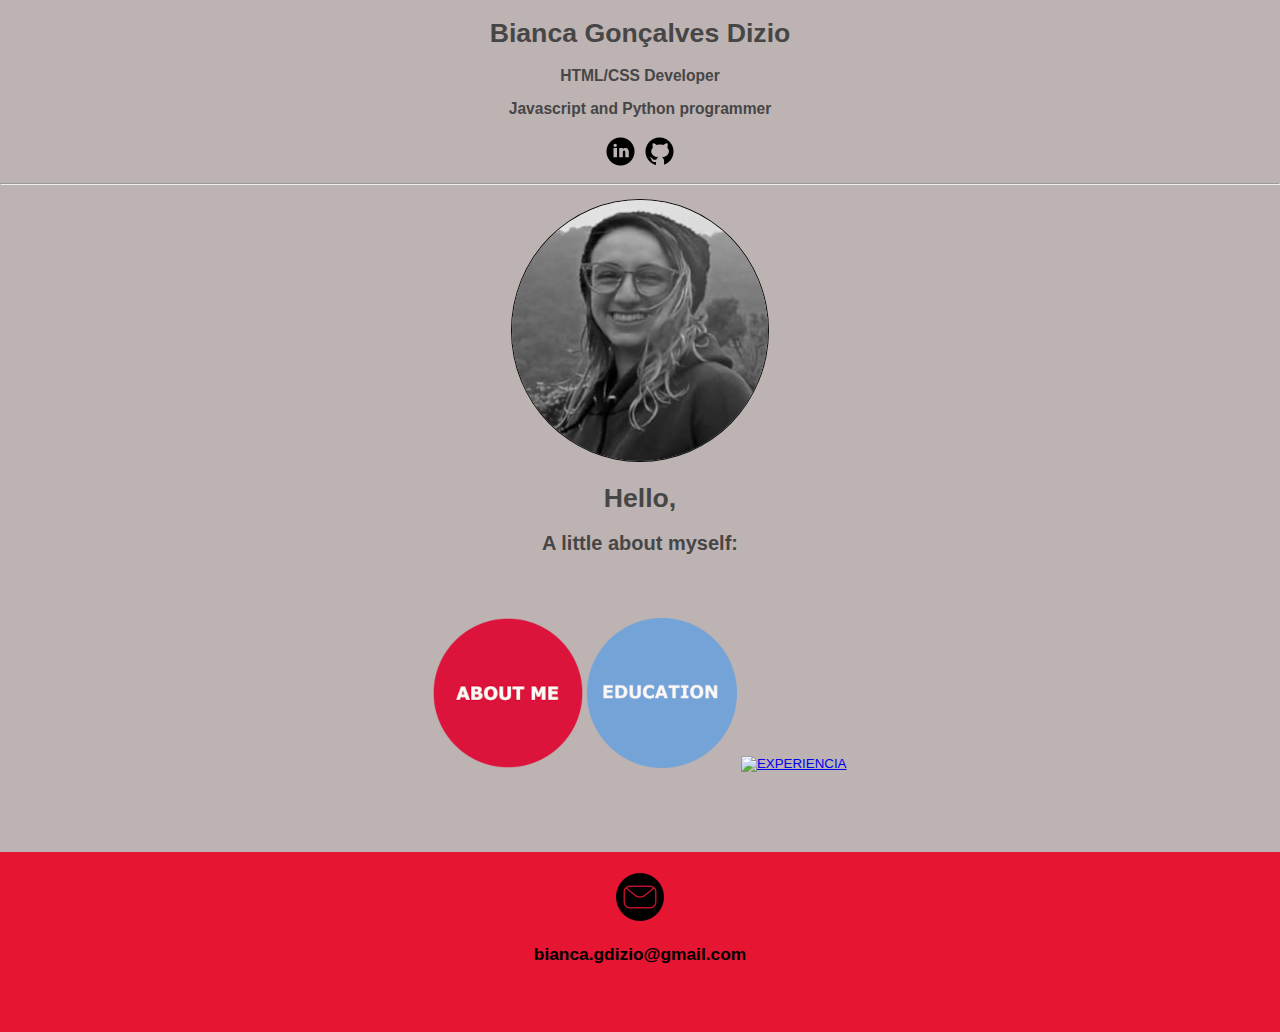
==== index.html @ 67f368ad "commit inicial" ====
<!DOCTYPE html>
<html lang="pt-br">

<head>
    <meta charset="UTF-8">
    <meta http-equiv="X-UA-Compatible" content="IE=edge">
    <meta name="viewport" content="width=device-width, initial-scale=1.0">
    <title>My first website</title>
    <link href="css/styles.css" rel="stylesheet">
    <link href="js/scripts.js">
</head>

<body>
    <div class="container">
        <header class="cabecalho">
            <div class="container-header">

                <h1><b>Bianca Gonçalves Dizio</h1>
            <h3>HTML/CSS Developer<p>Javascript and Python programmer</p></b></h3>
                    <p>
                        <div id="botoes">
                            <!--botão linkedin-->
                            <a href="https://www.linkedin.com/in/biancagdizio/"> <img id="botaolinkedin" src="img/botaolinkedin4.png" alt="linkedinbotao"></a>
                            <!--botão github-->
                            <a href="https://github.com/biancadizio"> <img id="buttongithub" src="img/botaogithub5.png" alt="githubbotao"> </a>
                        </div>

            </div>
            </p>
            <hr>
            <p></p>
        </header>
    </div>


    <main class="main">
        <div id="imagem1">
            <img src="img/foto-landingpage2.jpg" alt="my image">
        </div>
        <div id="sobre-mim">
            <div id="hello-about-me">
                <h1><b>Hello,</h1>
                <h2>A little about myself:</b></h2>
            </div>
            <div class="botoes">
                <a href="about-me.html"><img id="botaosobremim" src="img/crimson-circle3.png" alt="SOBRE MIM"></a>

                <a href="education.html"><img id="botaoeducacao" src="img/blue-circle3.png" alt="EDUCACAO"></a>
                <a href="experience.html"><img id="botaoexperiencia" src="img/yelLow-circle3.png" alt="EXPERIENCIA"></a>

            </div>
        </div>
    </main>
    <div id="footer">
        <footer class="footer">

            <div id="emailicon"><img id="iconeemail" src="img/botaoemail3.png">
                <p><b>bianca.gdizio@gmail.com</b></p>
            </div>
        </footer>
    </div>
</body>

</html>
---- css/styles.css ----
body {
        background-color: rgb(189, 179, 179);
        font-family: Arial, Helvetica, sans-serif;
        color: rgb(71, 70, 70);
        text-align: center;
        font-size: 10pt;
        margin: inherit;
        margin: initial;
        margin: unset;
        height: 100%;
        width: 100%;
    }
    /*--------Page index----------*/
    
    #botoes {
        text-align: center;
        height: 4vh;
    }
    
    #imagem1 img {
        border-radius: 50%;
        border: solid rgb(10, 10, 10) 1px;
        position: center;
        width: 20vw;
        padding-bottom: 0;
    }
    
    #sobre-mim {
        position: relative;
    }
    
    #hello-about-me {
        text-align: center;
        height: 15vh;
        position: relative;
    }
    
    .botoes {
        position: relative;
        align-items: flex-end;
        bottom: 0px;
        min-width: 50%;
        max-width: 100%;
        min-height: 50%;
        max-height: 100%;
        border: none;
    }
    
    .footer {
        background-color: rgb(230, 21, 49);
        width: 100%;
        margin-bottom: 0px;
        margin-top: 80px;
        position: relative;
        padding-bottom: 10px;
        padding-top: 10px;
    }
    
    #emailicon {
        padding-top: 5vh;
        height: 10vh;
        text-align: center;
        font-size: 13pt;
        color: black;
        bottom: 10vh;
        font-family: 'Trebuchet MS', sans-serif;
        padding-top: 10px;
    }
    
    #contatoemail {
        font-size: 13pt;
        color: black;
        text-align: center;
        height: 50vh;
    }
    /* ----------- Page education --------------*/
    
    #buttonhome2 {
        position: relative;
        text-align: center;
    }
    
    #education {
        font-size: 15pt;
    }
    /* ----------- Page experience --------------*/
    
    #experience {
        font-size: 15pt;
    }
    
    #buttonhome3 {
        position: relative;
        text-align: center;
    }
    /*----------------Page about-me----------------*/
    
    #sobre-mim2 {
        font-size: 15pt;
    }
    
    #footer {
        background-color: rgb(230, 21, 49);
        height: 20vh;
    }
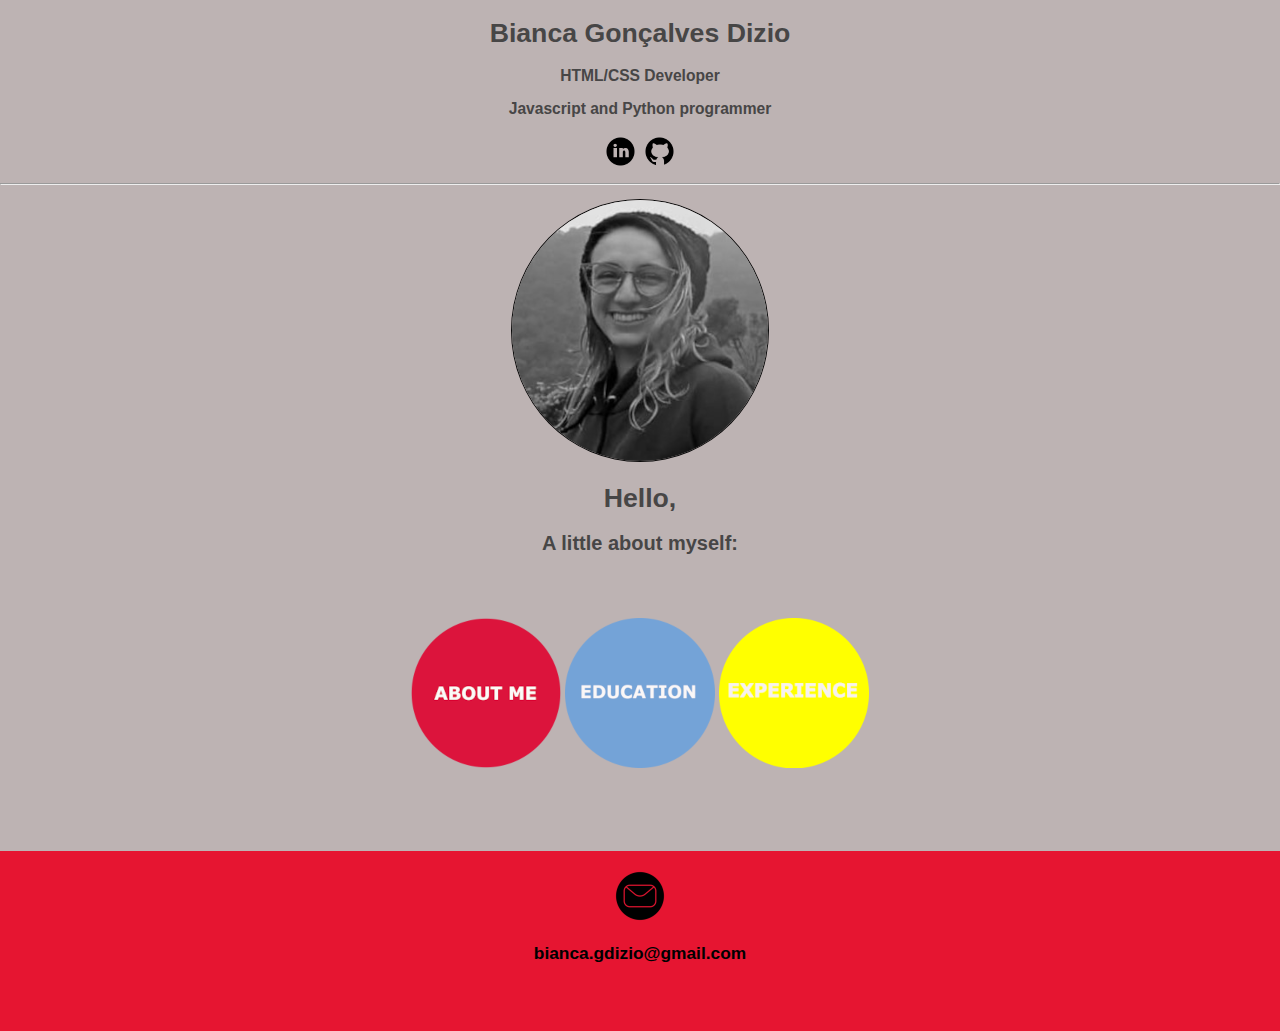
==== commit 0ee20546: "alteracao botao experiencia" ====
--- a/index.html
+++ b/index.html
@@ -20,9 +20,9 @@
                     <p>
                         <div id="botoes">
                             <!--botão linkedin-->
-                            <a href="https://www.linkedin.com/in/biancagdizio/"> <img id="botaolinkedin" src="img/botaolinkedin4.png" alt="linkedinbotao"></a>
+                            <a href="https://www.linkedin.com/in/biancagdizio/" target="_blank" rel="external"> <img id="botaolinkedin" src="img/botaolinkedin4.png" alt="linkedinbotao"></a>
                             <!--botão github-->
-                            <a href="https://github.com/biancadizio"> <img id="buttongithub" src="img/botaogithub5.png" alt="githubbotao"> </a>
+                            <a href="https://github.com/biancadizio" target="_blank" rel="external"> <img id="buttongithub" src="img/botaogithub5.png" alt="githubbotao"> </a>
                         </div>
 
             </div>
@@ -46,7 +46,7 @@
                 <a href="about-me.html"><img id="botaosobremim" src="img/crimson-circle3.png" alt="SOBRE MIM"></a>
 
                 <a href="education.html"><img id="botaoeducacao" src="img/blue-circle3.png" alt="EDUCACAO"></a>
-                <a href="experience.html"><img id="botaoexperiencia" src="img/yelLow-circle3.png" alt="EXPERIENCIA"></a>
+                <a href="experience.html"><img id="botaoexperiencia" src="img/yellow-circle3.png" alt="EXPERIENCIA"></a>
 
             </div>
         </div>
--- a/css/styles.css
+++ b/css/styles.css
@@ -79,6 +79,13 @@
         position: relative;
         text-align: center;
     }
+    /*
+    #botaohome:hover {
+        color: aqua;
+        border-color: aqua;
+        border: solid 8px;
+    }
+    */
     
     #education {
         font-size: 15pt;
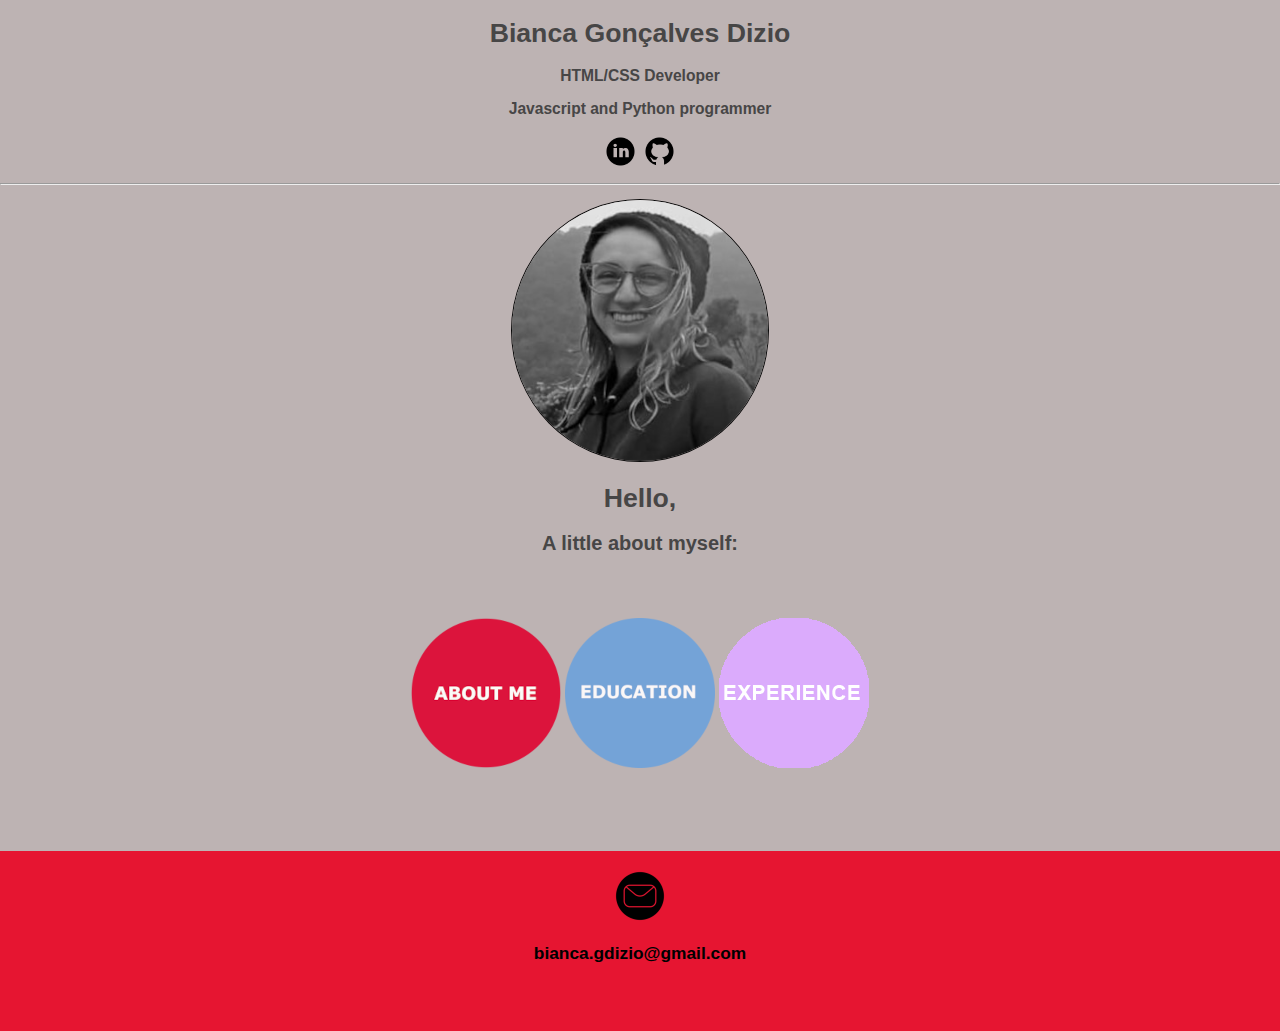
==== commit 55764615: "adicionei botao purple" ====
--- a/index.html
+++ b/index.html
@@ -46,7 +46,7 @@
                 <a href="about-me.html"><img id="botaosobremim" src="img/crimson-circle3.png" alt="SOBRE MIM"></a>
 
                 <a href="education.html"><img id="botaoeducacao" src="img/blue-circle3.png" alt="EDUCACAO"></a>
-                <a href="experience.html"><img id="botaoexperiencia" src="img/yellow-circle3.png" alt="EXPERIENCIA"></a>
+                <a href="experience.html"><img id="botaoexperiencia" src="img/purple-circle3.png" alt="EXPERIENCIA"></a>
 
             </div>
         </div>
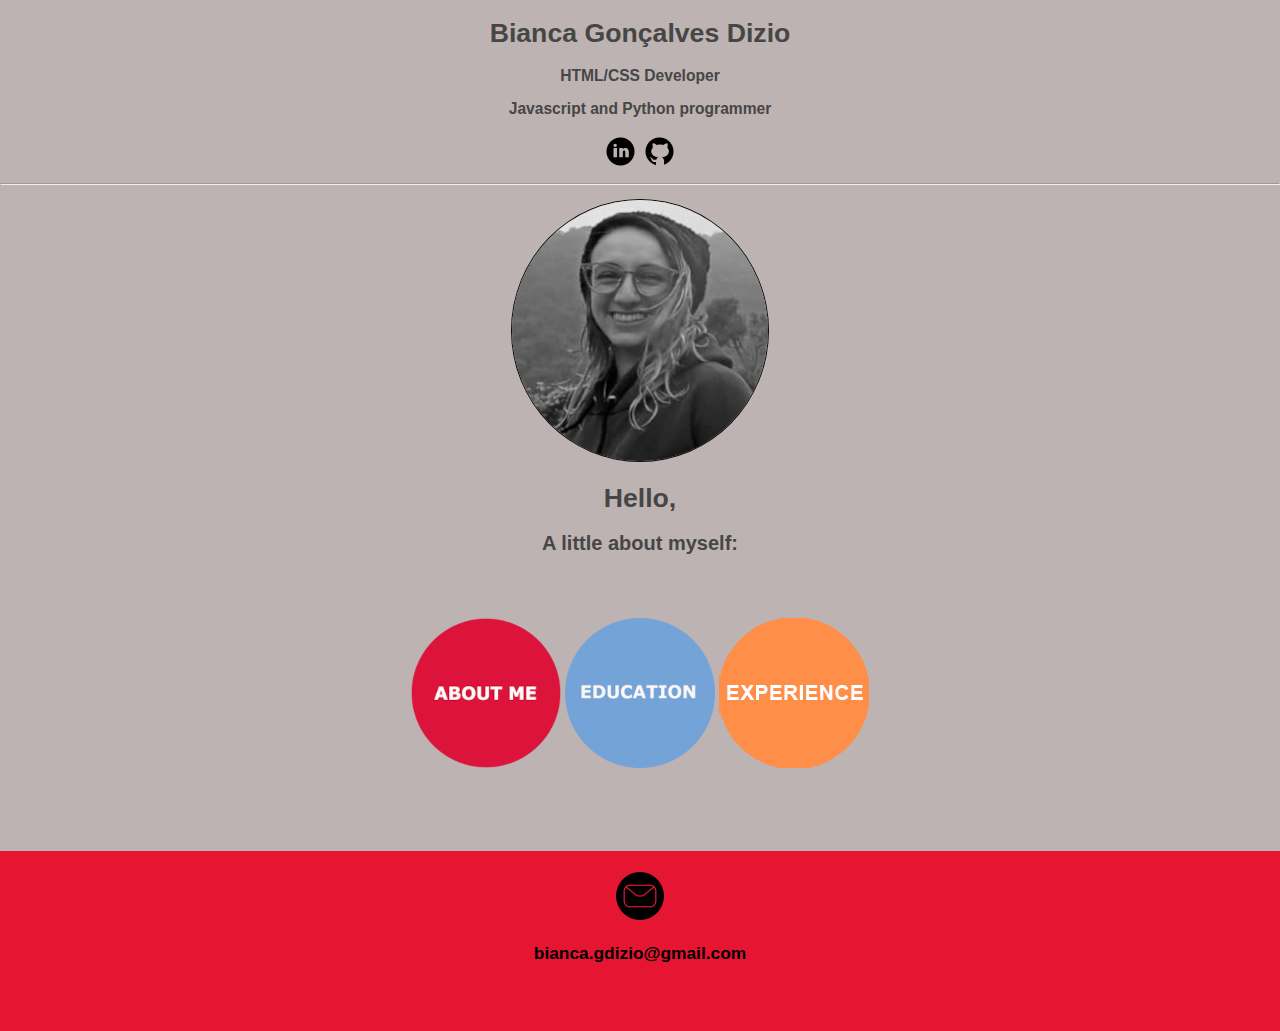
==== commit 1481c227: "orange circle" ====
--- a/index.html
+++ b/index.html
@@ -46,7 +46,7 @@
                 <a href="about-me.html"><img id="botaosobremim" src="img/crimson-circle3.png" alt="SOBRE MIM"></a>
 
                 <a href="education.html"><img id="botaoeducacao" src="img/blue-circle3.png" alt="EDUCACAO"></a>
-                <a href="experience.html"><img id="botaoexperiencia" src="img/purple-circle3.png" alt="EXPERIENCIA"></a>
+                <a href="experience.html"><img id="botaoexperiencia" src="img/orange-circle3.png" alt="EXPERIENCIA"></a>
 
             </div>
         </div>
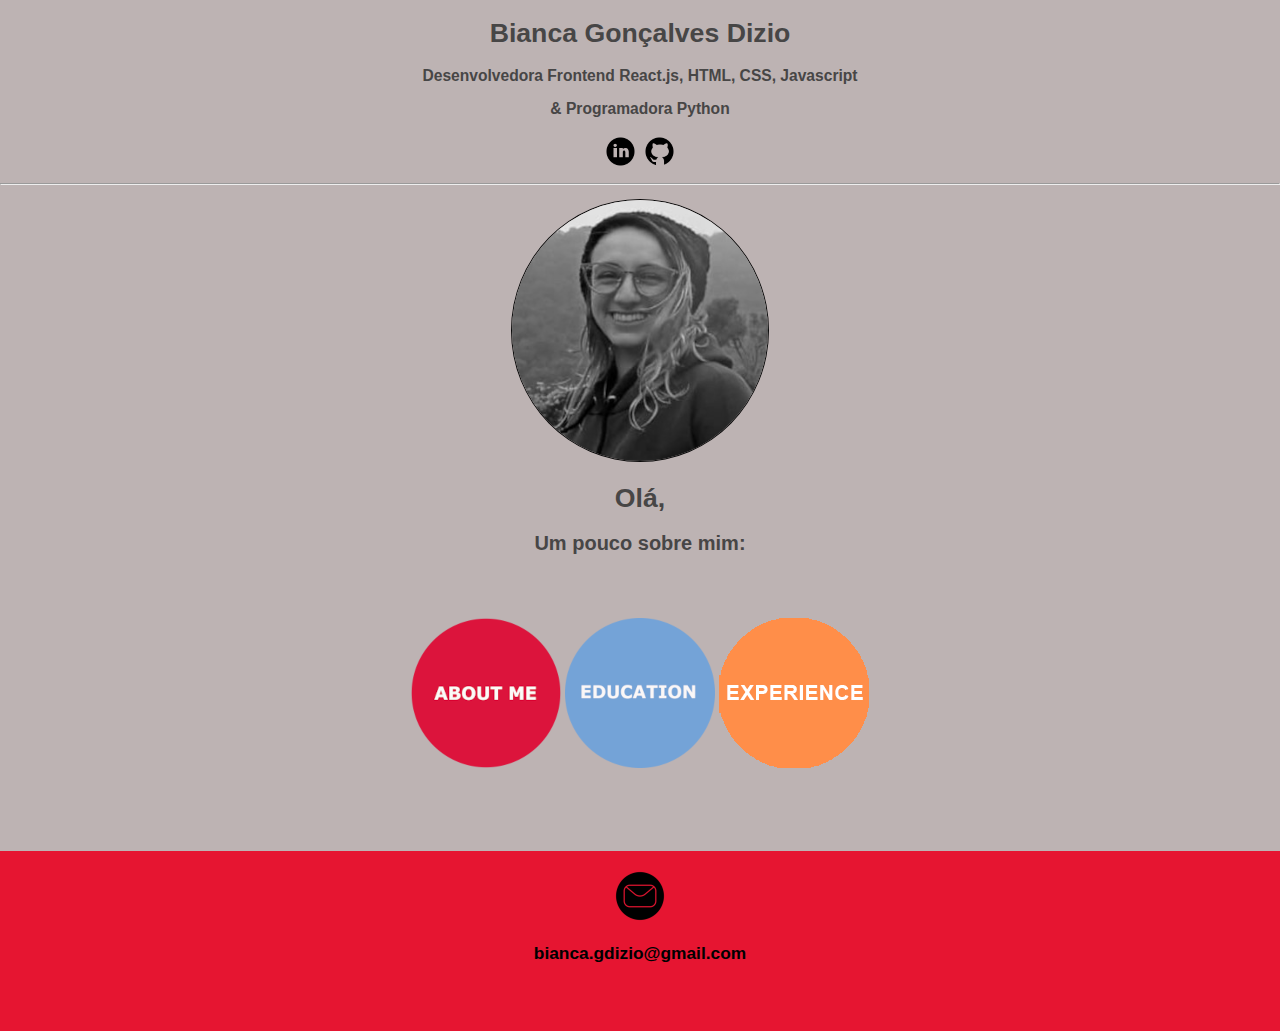
==== commit d5c42a03: "atualização experiencia" ====
--- a/index.html
+++ b/index.html
@@ -16,7 +16,7 @@
             <div class="container-header">
 
                 <h1><b>Bianca Gonçalves Dizio</h1>
-            <h3>HTML/CSS Developer<p>Javascript and Python programmer</p></b></h3>
+            <h3>Desenvolvedora Frontend React.js, HTML, CSS, Javascript<p>& Programadora Python</p></b></h3>
                     <p>
                         <div id="botoes">
                             <!--botão linkedin-->
@@ -39,12 +39,11 @@
         </div>
         <div id="sobre-mim">
             <div id="hello-about-me">
-                <h1><b>Hello,</h1>
-                <h2>A little about myself:</b></h2>
+                <h1><b>Olá,</h1>
+                <h2>Um pouco sobre mim:</b></h2>
             </div>
             <div class="botoes">
                 <a href="about-me.html"><img id="botaosobremim" src="img/crimson-circle3.png" alt="SOBRE MIM"></a>
-
                 <a href="education.html"><img id="botaoeducacao" src="img/blue-circle3.png" alt="EDUCACAO"></a>
                 <a href="experience.html"><img id="botaoexperiencia" src="img/orange-circle3.png" alt="EXPERIENCIA"></a>
 
